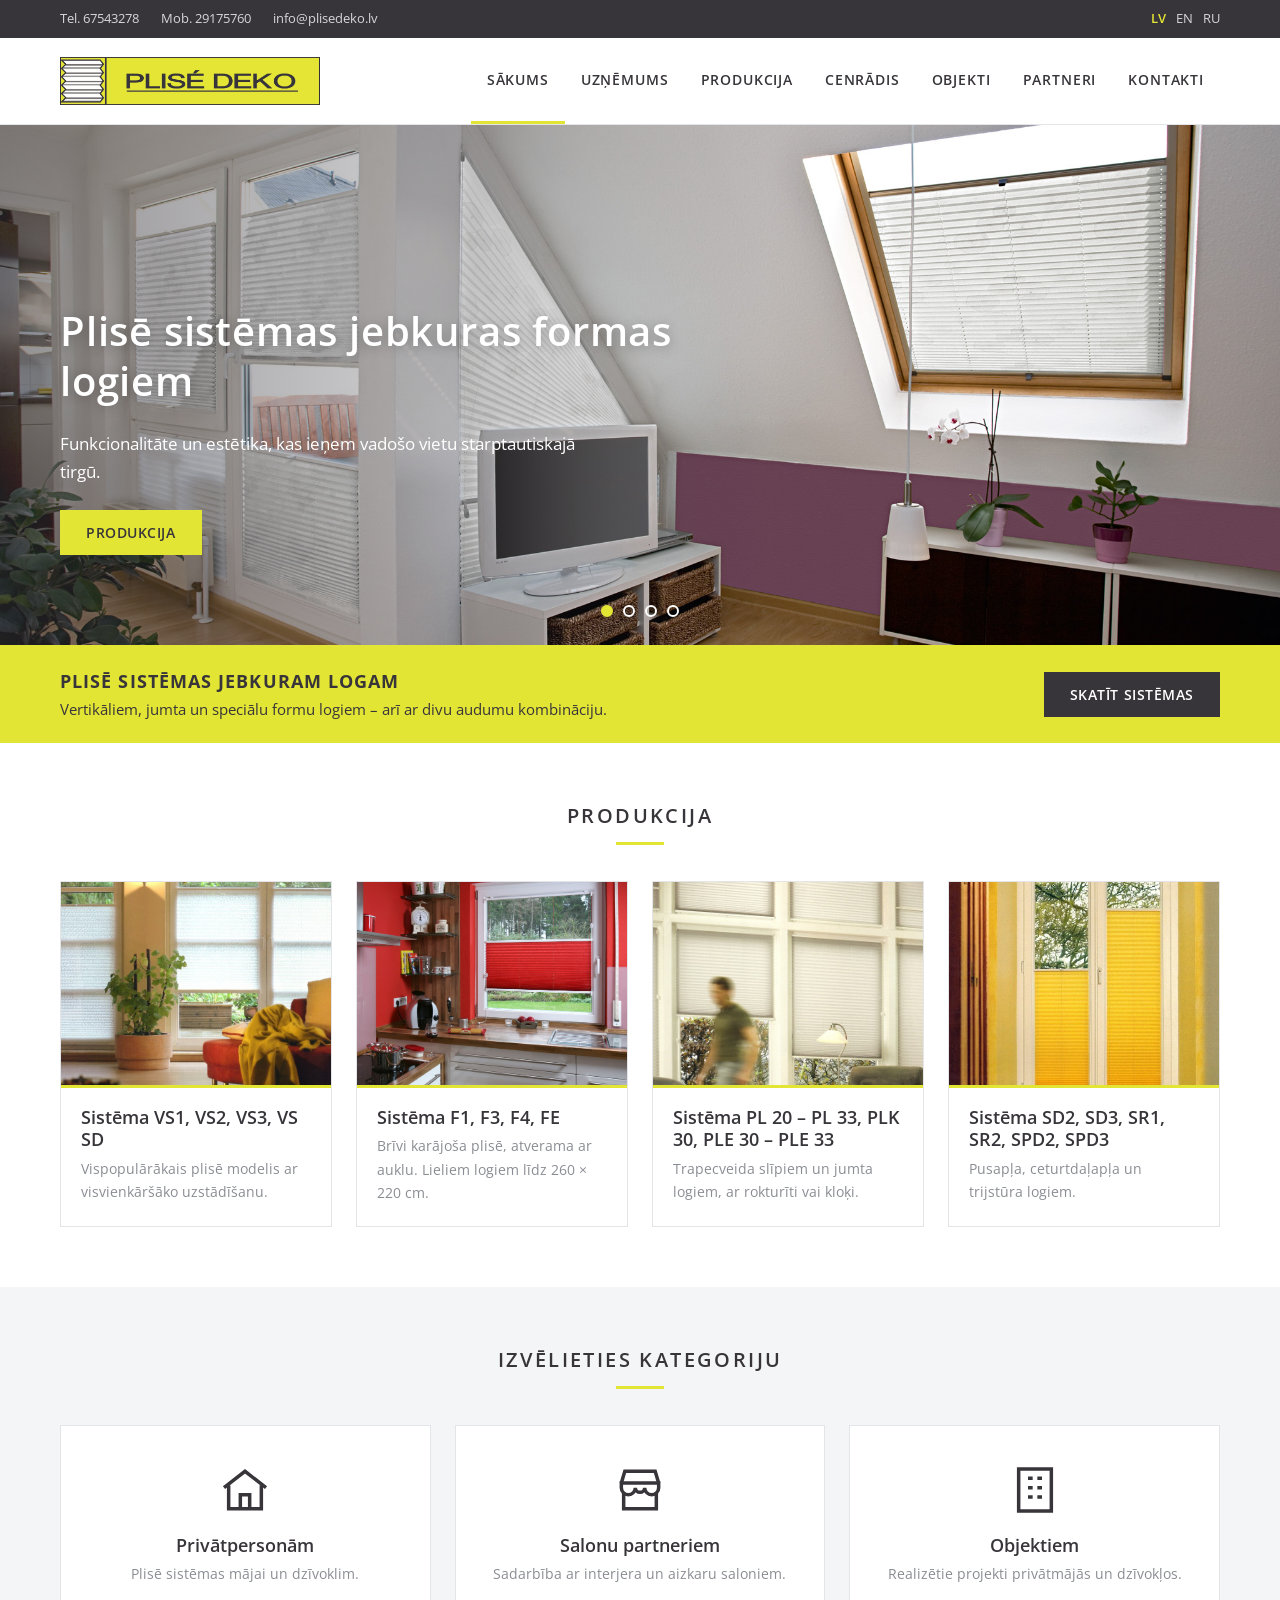
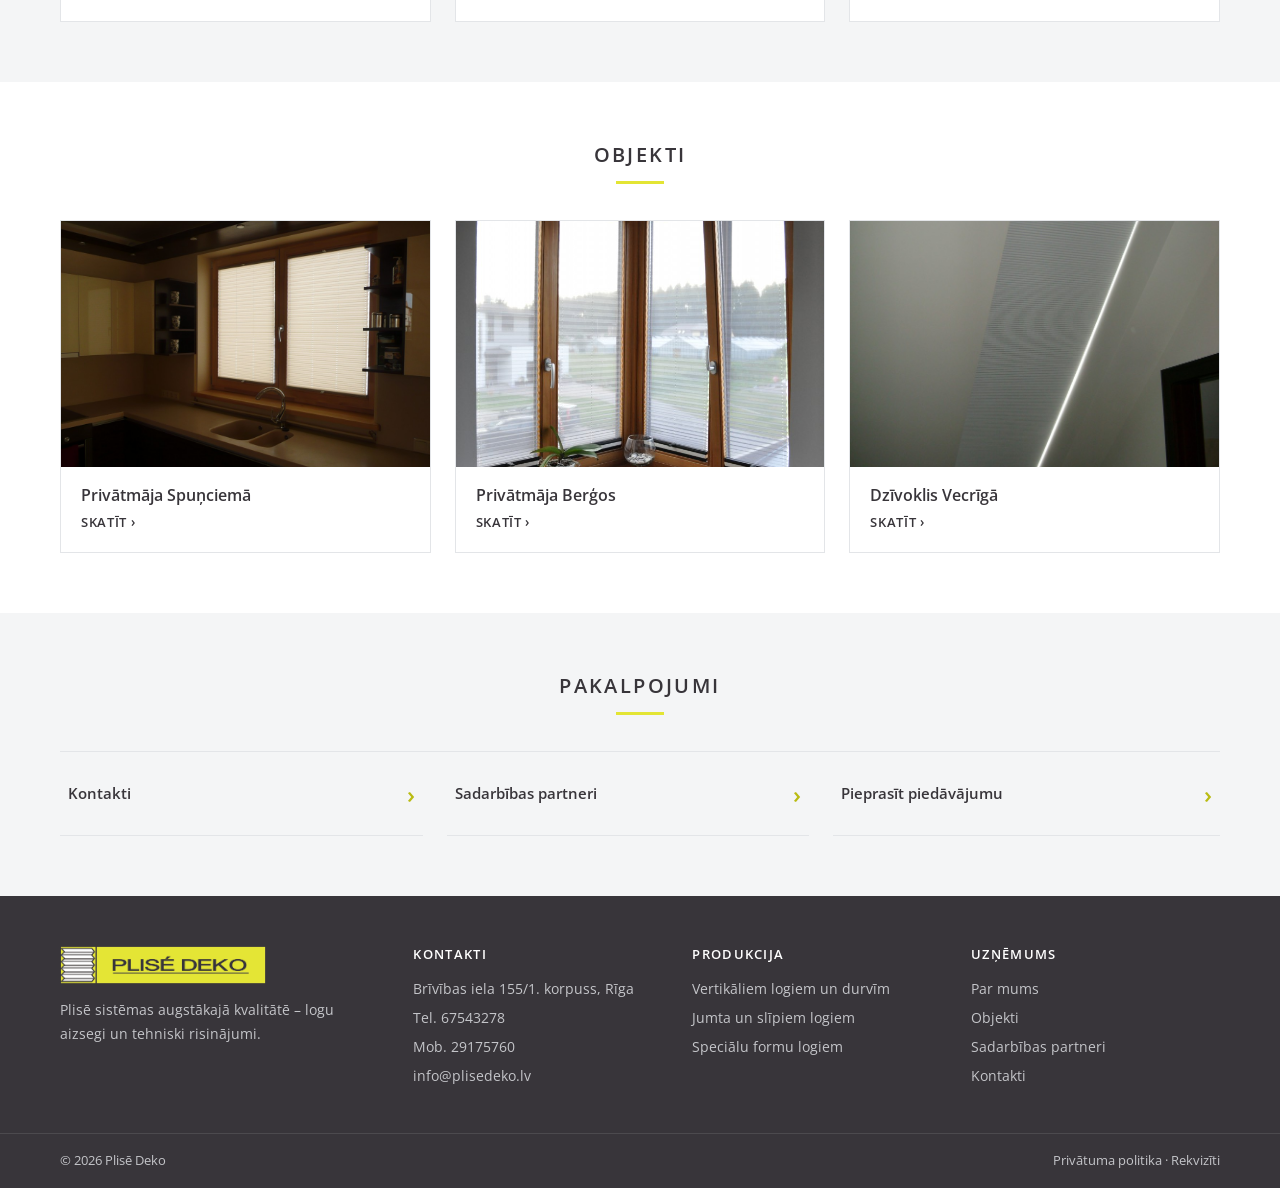
==== index.html @ ac2ddd09 "Add Plisē Deko website skeleton Static site with product, price list calculator, partners, objects a" ====
<!doctype html>
<html lang="lv">
<head>
<meta charset="utf-8">
<meta name="viewport" content="width=device-width, initial-scale=1">
<title>Plisē sistēmas | Plisē Deko</title>
<link rel="preconnect" href="https://fonts.googleapis.com">
<link href="https://fonts.googleapis.com/css2?family=Open+Sans:wght@400;600;700&display=swap" rel="stylesheet">
<link rel="stylesheet" href="assets/css/style.css">
</head>
<body>
<div class="topbar">
  <div class="container">
    <div class="topbar__contact">
      <a href="tel:+37167543278">Tel. 67543278</a>
      <a href="tel:+37129175760">Mob. 29175760</a>
      <a href="mailto:info@plisedeko.lv">info@plisedeko.lv</a>
    </div>
    <div class="lang"><a href="index.html" class="is-active">LV</a><a href="#">EN</a><a href="#">RU</a></div>
  </div>
</div>
<header class="header">
  <div class="container">
    <a class="header__logo" href="index.html"><img src="assets/img/logo.webp" alt="Plisē Deko"></a>
    <button class="nav-toggle" aria-label="Izvēlne">☰</button>
    <nav class="nav">
      <ul>
        <li class="is-active"><a href="index.html">Sākums</a></li>
        <li><a href="par-mums.html">Uzņēmums</a>
          <ul class="sub">
            <li><a href="par-mums.html">Par mums</a></li>
            <li><a href="objekti.html">Objekti</a></li>
            <li><a href="sadarbibas-partneri.html">Sadarbības partneri</a></li>
          </ul>
        </li>
        <li><a href="produkcija.html">Produkcija</a>
          <ul class="sub"><li class="sub-label">Vertikāliem logiem un durvīm</li><li><a href="sistema-vs1-vs3.html">Sistēma VS1, VS2, VS3, VS SD</a></li><li><a href="sistema-vs4-vs10.html">Sistēma VS4 – VS10</a></li><li><a href="sistema-f1-fe.html">Sistēma F1, F3, F4, FE</a></li><li><a href="sistema-f-slope.html">Sistēma F Slope 1, F Slope 2, FD Slope 3</a></li><li><a href="sistema-df.html">Sistēma DF Comfort 10, DF 10, DF 20, DF 30</a></li><li class="sub-label">Jumta un slīpiem logiem</li><li><a href="sistema-pl20-pl33.html">Sistēma PL 20 – PL 33, PLK 30, PLE 30 – PLE 33</a></li><li><a href="sistema-pl11.html">Sistēma PL 11, PLK 13, PLE 12</a></li><li class="sub-label">Speciālu formu logiem</li><li><a href="sistema-sd-sr-spd.html">Sistēma SD2, SD3, SR1, SR2, SPD2, SPD3</a></li></ul>
        </li>
        <li><a href="cenradis.html">Cenrādis</a></li>
        <li><a href="objekti.html">Objekti</a></li>
        <li><a href="sadarbibas-partneri.html">Partneri</a></li>
        <li><a href="kontakti.html">Kontakti</a></li>
      </ul>
    </nav>
  </div>
</header>
<section class="hero">
  <div class="hero__slide is-active" style="background-image:url('assets/img/hero/Plissee_Design_1.jpg')">
    <div class="hero__caption"><div class="container">
      <h1 class="hero__title">Plisē sistēmas jebkuras formas logiem</h1>
      <p>Funkcionalitāte un estētika, kas ieņem vadošo vietu starptautiskajā tirgū.</p>
      <a class="btn" href="produkcija.html">Produkcija</a>
    </div></div>
  </div><div class="hero__slide" style="background-image:url('assets/img/hero/duette-farbig.jpg')">
    <div class="hero__caption"><div class="container">
      <h2 class="hero__title">Divu audumu kombinācijas</h2>
      <p>Gaisma, privātums un aptumšojums vienā sistēmā.</p>
      <a class="btn" href="produkcija.html">Produkcija</a>
    </div></div>
  </div><div class="hero__slide" style="background-image:url('assets/img/hero/Plissee_Uni_2.jpg')">
    <div class="hero__caption"><div class="container">
      <h2 class="hero__title">Jumta un slīpie logi</h2>
      <p>Risinājumi ar rokturīti vai grozāmo kloķi līdz 400 cm augstumam.</p>
      <a class="btn" href="produkcija.html">Produkcija</a>
    </div></div>
  </div><div class="hero__slide" style="background-image:url('assets/img/hero/Plissee_Abdunklung_Wabe11.jpg')">
    <div class="hero__caption"><div class="container">
      <h2 class="hero__title">Speciālas formas</h2>
      <p>Pusapļa, ceturtdaļapļa un trijstūra logi.</p>
      <a class="btn" href="produkcija.html">Produkcija</a>
    </div></div>
  </div>
  <div class="hero__dots"></div>
</section>

<div class="promo"><div class="container">
  <div><strong>Plisē sistēmas jebkuram logam</strong><br><span>Vertikāliem, jumta un speciālu formu logiem – arī ar divu audumu kombināciju.</span></div>
  <a class="btn" href="produkcija.html">Skatīt sistēmas</a>
</div></div>

<section class="section">
  <div class="container">
    <h2 class="section-title">Produkcija</h2>
    <div class="teasers">
      <a class="teaser" href="sistema-vs1-vs3.html">
        <div class="teaser__img"><img src="assets/img/products/121-721x1024.jpg" alt="Sistēma VS1, VS2, VS3, VS SD" loading="lazy"></div>
        <div class="teaser__body"><h3>Sistēma VS1, VS2, VS3, VS SD</h3><p>Vispopulārākais plisē modelis ar visvienkāršāko uzstādīšanu.</p></div>
      </a><a class="teaser" href="sistema-f1-fe.html">
        <div class="teaser__img"><img src="assets/img/products/cosiflor_plissee_1rund2.jpg" alt="Sistēma F1, F3, F4, FE" loading="lazy"></div>
        <div class="teaser__body"><h3>Sistēma F1, F3, F4, FE</h3><p>Brīvi karājoša plisē, atverama ar auklu. Lieliem logiem līdz 260 × 220 cm.</p></div>
      </a><a class="teaser" href="sistema-pl20-pl33.html">
        <div class="teaser__img"><img src="assets/img/products/131-645x1024.jpg" alt="Sistēma PL 20 – PL 33, PLK 30, PLE 30 – PLE 33" loading="lazy"></div>
        <div class="teaser__body"><h3>Sistēma PL 20 – PL 33, PLK 30, PLE 30 – PLE 33</h3><p>Trapecveida slīpiem un jumta logiem, ar rokturīti vai kloķi.</p></div>
      </a><a class="teaser" href="sistema-sd-sr-spd.html">
        <div class="teaser__img"><img src="assets/img/products/91-438x1024.jpg" alt="Sistēma SD2, SD3, SR1, SR2, SPD2, SPD3" loading="lazy"></div>
        <div class="teaser__body"><h3>Sistēma SD2, SD3, SR1, SR2, SPD2, SPD3</h3><p>Pusapļa, ceturtdaļapļa un trijstūra logiem.</p></div>
      </a>
    </div>
  </div>
</section>

<section class="section section--soft">
  <div class="container">
    <h2 class="section-title">Izvēlieties kategoriju</h2>
    <div class="audience">
      <a href="produkcija.html"><svg viewBox="0 0 24 24" fill="none" stroke-width="1.5"><path d="M3 11l9-7 9 7"/><path d="M5 10v10h14V10"/><path d="M10 20v-6h4v6"/></svg><h3>Privātpersonām</h3><p>Plisē sistēmas mājai un dzīvoklim.</p></a>
      <a href="sadarbibas-partneri.html"><svg viewBox="0 0 24 24" fill="none" stroke-width="1.5"><path d="M4 9l1.5-5h13L20 9"/><path d="M4 9h16v2a3 3 0 01-6 0 2 2 0 01-4 0 3 3 0 01-6 0z"/><path d="M5 13v7h14v-7"/></svg><h3>Salonu partneriem</h3><p>Sadarbība ar interjera un aizkaru saloniem.</p></a>
      <a href="objekti.html"><svg viewBox="0 0 24 24" fill="none" stroke-width="1.5"><rect x="5" y="3" width="14" height="18"/><path d="M9 7h2M13 7h2M9 11h2M13 11h2M9 15h2M13 15h2"/></svg><h3>Objektiem</h3><p>Realizētie projekti privātmājās un dzīvokļos.</p></a>
    </div>
  </div>
</section>

<section class="section">
  <div class="container">
    <h2 class="section-title">Objekti</h2>
    <div class="cards">
      <div class="card"><img src="assets/img/objects/P1070765-1024x768.jpg" alt="Privātmāja Spuņciemā" loading="lazy"><div class="card__body"><h3>Privātmāja Spuņciemā</h3><a class="more" href="objekti.html">Skatīt ›</a></div></div><div class="card"><img src="assets/img/objects/DSC_0080-680x1024.jpg" alt="Privātmāja Berģos" loading="lazy"><div class="card__body"><h3>Privātmāja Berģos</h3><a class="more" href="objekti.html">Skatīt ›</a></div></div><div class="card"><img src="assets/img/objects/DSC02834-768x1024.jpg" alt="Dzīvoklis Vecrīgā" loading="lazy"><div class="card__body"><h3>Dzīvoklis Vecrīgā</h3><a class="more" href="objekti.html">Skatīt ›</a></div></div>
    </div>
  </div>
</section>

<section class="section section--soft">
  <div class="container">
    <h2 class="section-title">Pakalpojumi</h2>
    <div class="services">
      <a href="kontakti.html">Kontakti</a>
      <a href="sadarbibas-partneri.html">Sadarbības partneri</a>
      <a href="kontakti.html#forma">Pieprasīt piedāvājumu</a>
    </div>
  </div>
</section>

<footer class="footer">
  <div class="container">
    <div>
      <img class="footer__logo" src="assets/img/logo.webp" alt="Plisē Deko">
      <p>Plisē sistēmas augstākajā kvalitātē – logu aizsegi un tehniski risinājumi.</p>
    </div>
    <div>
      <h4>Kontakti</h4>
      <ul>
        <li>Brīvības iela 155/1. korpuss, Rīga</li>
        <li><a href="tel:+37167543278">Tel. 67543278</a></li>
        <li><a href="tel:+37129175760">Mob. 29175760</a></li>
        <li><a href="mailto:info@plisedeko.lv">info@plisedeko.lv</a></li>
      </ul>
    </div>
    <div>
      <h4>Produkcija</h4>
      <ul><li><a href="produkcija.html#vertikali">Vertikāliem logiem un durvīm</a></li><li><a href="produkcija.html#jumta">Jumta un slīpiem logiem</a></li><li><a href="produkcija.html#formas">Speciālu formu logiem</a></li></ul>
    </div>
    <div>
      <h4>Uzņēmums</h4>
      <ul>
        <li><a href="par-mums.html">Par mums</a></li>
        <li><a href="objekti.html">Objekti</a></li>
        <li><a href="sadarbibas-partneri.html">Sadarbības partneri</a></li>
        <li><a href="kontakti.html">Kontakti</a></li>
      </ul>
    </div>
  </div>
  <div class="footer__bottom">
    <div class="container">
      <span>© 2026 Plisē Deko</span>
      <span><a href="#">Privātuma politika</a> · <a href="#">Rekvizīti</a></span>
    </div>
  </div>
</footer>
<a href="#" class="to-top" aria-label="Uz augšu">↑</a>
<script src="assets/js/main.js"></script>
</body>
</html>
---- assets/css/style.css ----
/* Plisē Deko – base styles. Palette from logo: white, silver/gray, dark graphite, yellow-green accent. */
:root {
  --accent: #e3e534;
  --accent-dark: #b9bb12;
  --ink: #38353a;
  --ink-soft: #5d5a60;
  --muted: #8a8d93;
  --silver: #c9ccd1;
  --line: #e3e5e8;
  --bg: #ffffff;
  --bg-soft: #f4f5f6;
  --bg-gray: #ebedef;
  --maxw: 1200px;
  --font: "Open Sans", Arial, sans-serif;
}

*, *::before, *::after { box-sizing: border-box; }
html { scroll-behavior: smooth; }
body {
  margin: 0;
  font-family: var(--font);
  font-size: 15px;
  line-height: 1.65;
  color: var(--ink-soft);
  background: var(--bg);
}
img { max-width: 100%; display: block; }
a { color: var(--ink); text-decoration: none; transition: color .2s; }
a:hover { color: var(--accent-dark); }
h1, h2, h3, h4 { color: var(--ink); font-weight: 600; line-height: 1.25; margin: 0 0 .6em; }
h1 { font-size: 30px; letter-spacing: .02em; }
h2 { font-size: 24px; }
h3 { font-size: 18px; }
.container { max-width: var(--maxw); margin: 0 auto; padding: 0 20px; }
.section { padding: 60px 0; }
.section--soft { background: var(--bg-soft); }
.section-title {
  text-transform: uppercase;
  letter-spacing: .12em;
  font-size: 20px;
  text-align: center;
  margin-bottom: 36px;
}
.section-title::after {
  content: ""; display: block; width: 48px; height: 3px;
  background: var(--accent); margin: 14px auto 0;
}
.btn {
  display: inline-block; padding: 11px 26px;
  background: var(--accent); color: var(--ink);
  font-weight: 600; font-size: 14px; letter-spacing: .04em;
  text-transform: uppercase; border: 0; cursor: pointer;
  transition: background .2s;
}
.btn:hover { background: var(--ink); color: #fff; }
.btn--ghost { background: transparent; border: 2px solid var(--ink); }

/* ---------- Top bar ---------- */
.topbar { background: var(--ink); color: #d6d7da; font-size: 13px; }
.topbar .container { display: flex; justify-content: space-between; align-items: center; height: 38px; gap: 16px; }
.topbar a { color: #d6d7da; }
.topbar a:hover { color: var(--accent); }
.topbar__contact { display: flex; gap: 22px; }
.lang { display: flex; gap: 10px; }
.lang a.is-active { color: var(--accent); font-weight: 600; }

/* ---------- Header ---------- */
.header { background: #fff; border-bottom: 1px solid var(--line); position: sticky; top: 0; z-index: 50; }
.header .container { display: flex; align-items: center; justify-content: space-between; height: 86px; }
.header__logo img { height: 48px; width: auto; }
.nav { display: flex; align-items: center; }
.nav > ul { list-style: none; margin: 0; padding: 0; display: flex; }
.nav > ul > li { position: relative; }
.nav > ul > li > a {
  display: block; padding: 30px 16px; font-size: 14px; font-weight: 600;
  text-transform: uppercase; letter-spacing: .06em; color: var(--ink);
  border-bottom: 3px solid transparent;
}
.nav > ul > li > a:hover, .nav > ul > li.is-active > a { border-bottom-color: var(--accent); color: var(--ink); }
.nav .sub {
  position: absolute; top: 100%; left: 0; min-width: 300px;
  background: #fff; border-top: 3px solid var(--accent);
  box-shadow: 0 10px 30px rgba(0,0,0,.08);
  list-style: none; margin: 0; padding: 12px 0;
  opacity: 0; visibility: hidden; transform: translateY(8px); transition: .2s;
}
.nav li:hover > .sub, .nav li:focus-within > .sub { opacity: 1; visibility: visible; transform: none; }
.nav .sub a { display: block; padding: 7px 22px; font-size: 14px; color: var(--ink-soft); }
.nav .sub a:hover { color: var(--ink); background: var(--bg-soft); }
.nav .sub .sub-label { padding: 10px 22px 4px; font-size: 12px; text-transform: uppercase; letter-spacing: .08em; color: var(--muted); }
.nav-toggle { display: none; background: none; border: 0; font-size: 26px; color: var(--ink); cursor: pointer; }

/* ---------- Hero slider ---------- */
.hero { position: relative; height: 520px; overflow: hidden; background: var(--bg-gray); }
.hero__slide {
  position: absolute; inset: 0; background-size: cover; background-position: center;
  opacity: 0; transition: opacity 1s ease;
}
.hero__slide.is-active { opacity: 1; z-index: 1; }
.hero__slide::after { content: ""; position: absolute; inset: 0; background: linear-gradient(90deg, rgba(56,53,58,.55), rgba(56,53,58,0) 60%); }
.hero__caption {
  position: absolute; z-index: 2; left: 0; right: 0; bottom: 90px;
}
.hero__title { color: #fff; font-size: 40px; max-width: 620px; text-shadow: 0 2px 12px rgba(0,0,0,.25); }
.hero__caption p { color: #fff; font-size: 17px; max-width: 520px; margin: 0 0 24px; }
.hero__dots { position: absolute; z-index: 3; bottom: 28px; left: 50%; transform: translateX(-50%); display: flex; gap: 10px; }
.hero__dots button { width: 12px; height: 12px; border-radius: 50%; border: 2px solid #fff; background: transparent; cursor: pointer; padding: 0; }
.hero__dots button.is-active { background: var(--accent); border-color: var(--accent); }

/* ---------- Promo banner ---------- */
.promo { background: var(--accent); }
.promo .container { display: flex; align-items: center; justify-content: space-between; gap: 20px; padding-top: 22px; padding-bottom: 22px; }
.promo strong { color: var(--ink); font-size: 18px; text-transform: uppercase; letter-spacing: .06em; }
.promo span { color: var(--ink); }
.promo .btn { background: var(--ink); color: #fff; }
.promo .btn:hover { background: #fff; color: var(--ink); }

/* ---------- Product teasers ---------- */
.teasers { display: grid; grid-template-columns: repeat(4, 1fr); gap: 24px; }
.teaser { position: relative; display: block; overflow: hidden; background: #fff; border: 1px solid var(--line); }
.teaser__img { aspect-ratio: 4 / 3; overflow: hidden; }
.teaser__img img { width: 100%; height: 100%; object-fit: cover; transition: transform .5s; }
.teaser:hover .teaser__img img { transform: scale(1.06); }
.teaser__body { padding: 18px 20px 22px; border-top: 3px solid var(--accent); }
.teaser__body h3 { margin-bottom: 6px; }
.teaser__body p { margin: 0; font-size: 14px; color: var(--muted); }

/* ---------- Audience selector ---------- */
.audience { display: grid; grid-template-columns: repeat(3, 1fr); gap: 24px; }
.audience a {
  display: flex; flex-direction: column; align-items: center; text-align: center;
  padding: 36px 24px; background: #fff; border: 1px solid var(--line); transition: .2s;
}
.audience a:hover { border-color: var(--accent); box-shadow: 0 8px 24px rgba(0,0,0,.06); color: var(--ink); }
.audience svg { width: 56px; height: 56px; margin-bottom: 16px; stroke: var(--ink); }
.audience a:hover svg { stroke: var(--accent-dark); }
.audience h3 { margin-bottom: 6px; }
.audience p { margin: 0; font-size: 14px; color: var(--muted); }

/* ---------- Cards (objects teaser) ---------- */
.cards { display: grid; grid-template-columns: repeat(3, 1fr); gap: 24px; }
.card { background: #fff; border: 1px solid var(--line); }
.card img { aspect-ratio: 3 / 2; object-fit: cover; width: 100%; }
.card__body { padding: 18px 20px; }
.card__body h3 { font-size: 16px; margin-bottom: 4px; }
.card__body a.more { font-size: 13px; font-weight: 600; text-transform: uppercase; letter-spacing: .05em; }

/* ---------- Services list ---------- */
.services { display: grid; grid-template-columns: repeat(3, 1fr); gap: 0; border-top: 1px solid var(--line); }
.services a { display: flex; justify-content: space-between; align-items: center; padding: 22px 8px; border-bottom: 1px solid var(--line); font-weight: 600; color: var(--ink); }
.services a:not(:nth-child(3n)) { margin-right: 24px; }
.services a::after { content: "›"; font-size: 24px; color: var(--accent-dark); }

/* ---------- Page head + breadcrumb ---------- */
.page-banner { height: 220px; background-size: cover; background-position: center; position: relative; }
.page-banner::after { content: ""; position: absolute; inset: 0; background: rgba(56,53,58,.25); }
.breadcrumb { background: var(--bg-soft); font-size: 13px; color: var(--muted); }
.breadcrumb .container { padding-top: 12px; padding-bottom: 12px; }
.breadcrumb a { color: var(--muted); }
.breadcrumb a:hover { color: var(--ink); }
.breadcrumb span.sep { margin: 0 6px; }

/* ---------- Content + right sidebar (Blöcker-style subnav) ---------- */
.layout { display: grid; grid-template-columns: 1fr 300px; gap: 50px; padding: 50px 0 70px; }
.layout--full { grid-template-columns: 1fr; }
.content h1 { text-transform: uppercase; letter-spacing: .08em; font-size: 26px; }
.content .lead { font-size: 17px; color: var(--ink-soft); margin-bottom: 28px; }
.sidebar { border-left: 1px solid var(--line); padding-left: 32px; align-self: start; position: sticky; top: 110px; }
.sidebar h4 { text-transform: uppercase; letter-spacing: .1em; font-size: 15px; margin-bottom: 16px; }
.sidebar ul { list-style: none; margin: 0; padding: 0; }
.sidebar > ul > li { margin-bottom: 12px; }
.sidebar a { color: var(--ink-soft); font-size: 14px; }
.sidebar a:hover { color: var(--ink); }
.sidebar ul ul { margin: 10px 0 4px 18px; }
.sidebar ul ul li { margin-bottom: 9px; position: relative; padding-left: 14px; }
.sidebar ul ul li::before { content: "·"; position: absolute; left: 0; color: var(--muted); }
.sidebar li.is-active > a { color: var(--ink); font-weight: 600; box-shadow: inset 0 -3px 0 var(--accent); }
.sidebar ul ul li.is-active::before { content: ""; top: 8px; width: 7px; height: 7px; background: var(--accent-dark); }
.sidebar .side-cta { margin-top: 28px; padding: 20px; background: var(--bg-soft); border-top: 3px solid var(--accent); }
.sidebar .side-cta p { margin: 0 0 12px; font-size: 14px; }

/* ---------- Product page ---------- */
.specs { width: 100%; border-collapse: collapse; margin: 10px 0 34px; font-size: 14px; }
.specs th, .specs td { text-align: left; padding: 11px 14px; border-bottom: 1px solid var(--line); vertical-align: top; }
.specs th { width: 34%; color: var(--ink); font-weight: 600; background: var(--bg-soft); }
.features { list-style: none; padding: 0; margin: 0 0 30px; }
.features li { padding-left: 26px; position: relative; margin-bottom: 8px; }
.features li::before { content: ""; position: absolute; left: 0; top: 8px; width: 12px; height: 12px; background: var(--accent); }
.gallery { display: grid; grid-template-columns: repeat(4, 1fr); gap: 12px; margin-bottom: 36px; }
.gallery a { display: block; aspect-ratio: 1; overflow: hidden; background: var(--bg-gray); }
.gallery img { width: 100%; height: 100%; object-fit: cover; transition: transform .4s; }
.gallery a:hover img { transform: scale(1.06); }
.product-list { display: grid; gap: 28px; }
.product-row { display: grid; grid-template-columns: 220px 1fr; gap: 24px; padding-bottom: 28px; border-bottom: 1px solid var(--line); }
.product-row img { aspect-ratio: 1; object-fit: cover; width: 100%; background: var(--bg-gray); }
.product-row h3 { margin-bottom: 6px; }
.product-row .meta { font-size: 13px; color: var(--muted); margin-bottom: 10px; }
.group-title { text-transform: uppercase; letter-spacing: .08em; font-size: 16px; padding-bottom: 10px; border-bottom: 2px solid var(--accent); margin: 30px 0 22px; }
.cta-box { display: flex; justify-content: space-between; align-items: center; gap: 20px; padding: 26px 28px; background: var(--bg-soft); border-left: 4px solid var(--accent); }
.cta-box p { margin: 0; color: var(--ink); font-weight: 600; }

/* ---------- Partners / contacts ---------- */
.partners { display: grid; grid-template-columns: repeat(2, 1fr); gap: 20px; }
.partner { padding: 20px 22px; border: 1px solid var(--line); border-top: 3px solid var(--silver); }
.partner h3 { font-size: 16px; margin-bottom: 4px; }
.partner .type { font-size: 12px; text-transform: uppercase; letter-spacing: .08em; color: var(--muted); }
.partner ul { margin: 8px 0 0; padding-left: 18px; font-size: 14px; }
.partner__logo { height: 56px; display: flex; align-items: center; margin-bottom: 12px; }
.partner__logo img { max-height: 50px; max-width: 150px; width: auto; object-fit: contain; }
.partner__logo span { font-weight: 700; color: var(--silver); font-size: 20px; letter-spacing: .05em; }

/* ---------- Price list / calculator ---------- */
.calc { display: grid; grid-template-columns: 1.2fr 1fr; gap: 30px; margin-bottom: 20px; }
.calc__form select { width: 100%; padding: 10px 12px; border: 1px solid var(--silver); font: inherit; background: #fff; }
.calc__row { display: grid; grid-template-columns: 1fr 1fr 90px; gap: 14px; }
.calc__check { display: flex !important; align-items: center; gap: 8px; margin-top: 16px !important; cursor: pointer; }
.form .calc__check input { width: auto; margin: 0; }
.calc__result { background: var(--bg-soft); border-top: 3px solid var(--accent); padding: 22px 24px; }
.calc__result dl { margin: 0 0 14px; display: grid; grid-template-columns: auto 1fr; gap: 6px 14px; font-size: 14px; }
.calc__result dt { color: var(--muted); }
.calc__result dd { margin: 0; color: var(--ink); }
.calc__msg { color: #a33; font-size: 14px; margin: 0 0 12px; }
.calc__price { display: flex; justify-content: space-between; align-items: baseline; padding: 14px 0; border-top: 1px solid var(--line); margin-bottom: 14px; }
.calc__price span { text-transform: uppercase; letter-spacing: .08em; font-size: 12px; color: var(--muted); }
.calc__price strong { color: var(--ink); font-size: 18px; }
.price-table thead th { background: var(--ink); color: #fff; width: auto; }
.price-table__group td { background: var(--bg-gray); font-weight: 600; color: var(--ink); text-transform: uppercase; letter-spacing: .06em; font-size: 12px; }
.price-table td.muted { color: var(--muted); font-style: italic; }
.note { font-size: 13px; color: var(--muted); }

.contact-grid { display: grid; grid-template-columns: 1fr 1fr; gap: 30px; }
.contact-grid dl { margin: 0; }
.contact-grid dt { font-size: 12px; text-transform: uppercase; letter-spacing: .08em; color: var(--muted); margin-top: 14px; }
.contact-grid dd { margin: 2px 0 0; color: var(--ink); font-size: 16px; }
.map { width: 100%; height: 340px; border: 0; margin-top: 30px; filter: grayscale(.6); }
.form label { display: block; font-size: 13px; color: var(--ink); margin: 12px 0 4px; }
.form input, .form textarea { width: 100%; padding: 10px 12px; border: 1px solid var(--silver); font: inherit; }
.form input:focus, .form textarea:focus { outline: 2px solid var(--accent); border-color: var(--accent); }
.form .btn { margin-top: 16px; }
.values { display: grid; grid-template-columns: repeat(3, 1fr); gap: 24px; margin-top: 30px; }
.values div { padding: 24px; background: var(--bg-soft); border-top: 3px solid var(--accent); }

/* ---------- Footer ---------- */
.footer { background: var(--ink); color: #c4c5c9; font-size: 14px; }
.footer .container { display: grid; grid-template-columns: 1.3fr 1fr 1fr 1fr; gap: 30px; padding-top: 50px; padding-bottom: 40px; }
.footer h4 { color: #fff; text-transform: uppercase; letter-spacing: .1em; font-size: 13px; margin-bottom: 14px; }
.footer a { color: #c4c5c9; }
.footer a:hover { color: var(--accent); }
.footer ul { list-style: none; margin: 0; padding: 0; }
.footer li { margin-bottom: 6px; }
.footer__logo { height: 38px; width: auto; margin-bottom: 14px; }
.footer__bottom { border-top: 1px solid rgba(255,255,255,.1); }
.footer__bottom .container { display: flex; justify-content: space-between; padding-top: 16px; padding-bottom: 16px; grid-template-columns: none; font-size: 13px; }
.to-top { position: fixed; right: 20px; bottom: 20px; width: 44px; height: 44px; background: var(--accent); color: var(--ink); display: grid; place-items: center; font-size: 20px; opacity: 0; visibility: hidden; transition: .2s; z-index: 40; }
.to-top.is-visible { opacity: 1; visibility: visible; }

/* ---------- Lightbox ---------- */
.lightbox { position: fixed; inset: 0; background: rgba(30,28,32,.92); display: none; align-items: center; justify-content: center; z-index: 100; }
.lightbox.is-open { display: flex; }
.lightbox img { max-width: 90vw; max-height: 86vh; }
.lightbox button { position: absolute; background: none; border: 0; color: #fff; font-size: 40px; cursor: pointer; padding: 10px 18px; }
.lightbox .lb-close { top: 10px; right: 10px; }
.lightbox .lb-prev { left: 10px; top: 50%; transform: translateY(-50%); }
.lightbox .lb-next { right: 10px; top: 50%; transform: translateY(-50%); }

/* ---------- Responsive ---------- */
@media (max-width: 1000px) {
  .teasers { grid-template-columns: repeat(2, 1fr); }
  .layout { grid-template-columns: 1fr; }
  .sidebar { position: static; border-left: 0; padding-left: 0; border-top: 1px solid var(--line); padding-top: 30px; }
  .footer .container { grid-template-columns: 1fr 1fr; }
}
@media (max-width: 860px) {
  .nav-toggle { display: block; }
  .nav { position: absolute; top: 100%; left: 0; right: 0; background: #fff; border-bottom: 1px solid var(--line); display: none; }
  .nav.is-open { display: block; }
  .nav > ul { flex-direction: column; }
  .nav > ul > li > a { padding: 14px 20px; border-bottom: 1px solid var(--line); }
  .nav .sub { position: static; opacity: 1; visibility: visible; transform: none; box-shadow: none; border-top: 0; padding: 0 0 8px 12px; min-width: 0; }
  .hero { height: 400px; }
  .hero__title { font-size: 28px; }
  .audience, .cards, .services, .values, .partners, .contact-grid, .calc { grid-template-columns: 1fr; }
  .calc__row { grid-template-columns: 1fr 1fr; }
  .price-table { display: block; overflow-x: auto; }
  .services a:not(:nth-child(3n)) { margin-right: 0; }
  .promo .container, .cta-box { flex-direction: column; align-items: flex-start; }
  .gallery { grid-template-columns: repeat(2, 1fr); }
  .product-row { grid-template-columns: 1fr; }
  .topbar__contact a:last-child { display: none; }
}
@media (max-width: 520px) {
  .teasers { grid-template-columns: 1fr; }
  .footer .container { grid-template-columns: 1fr; }
}
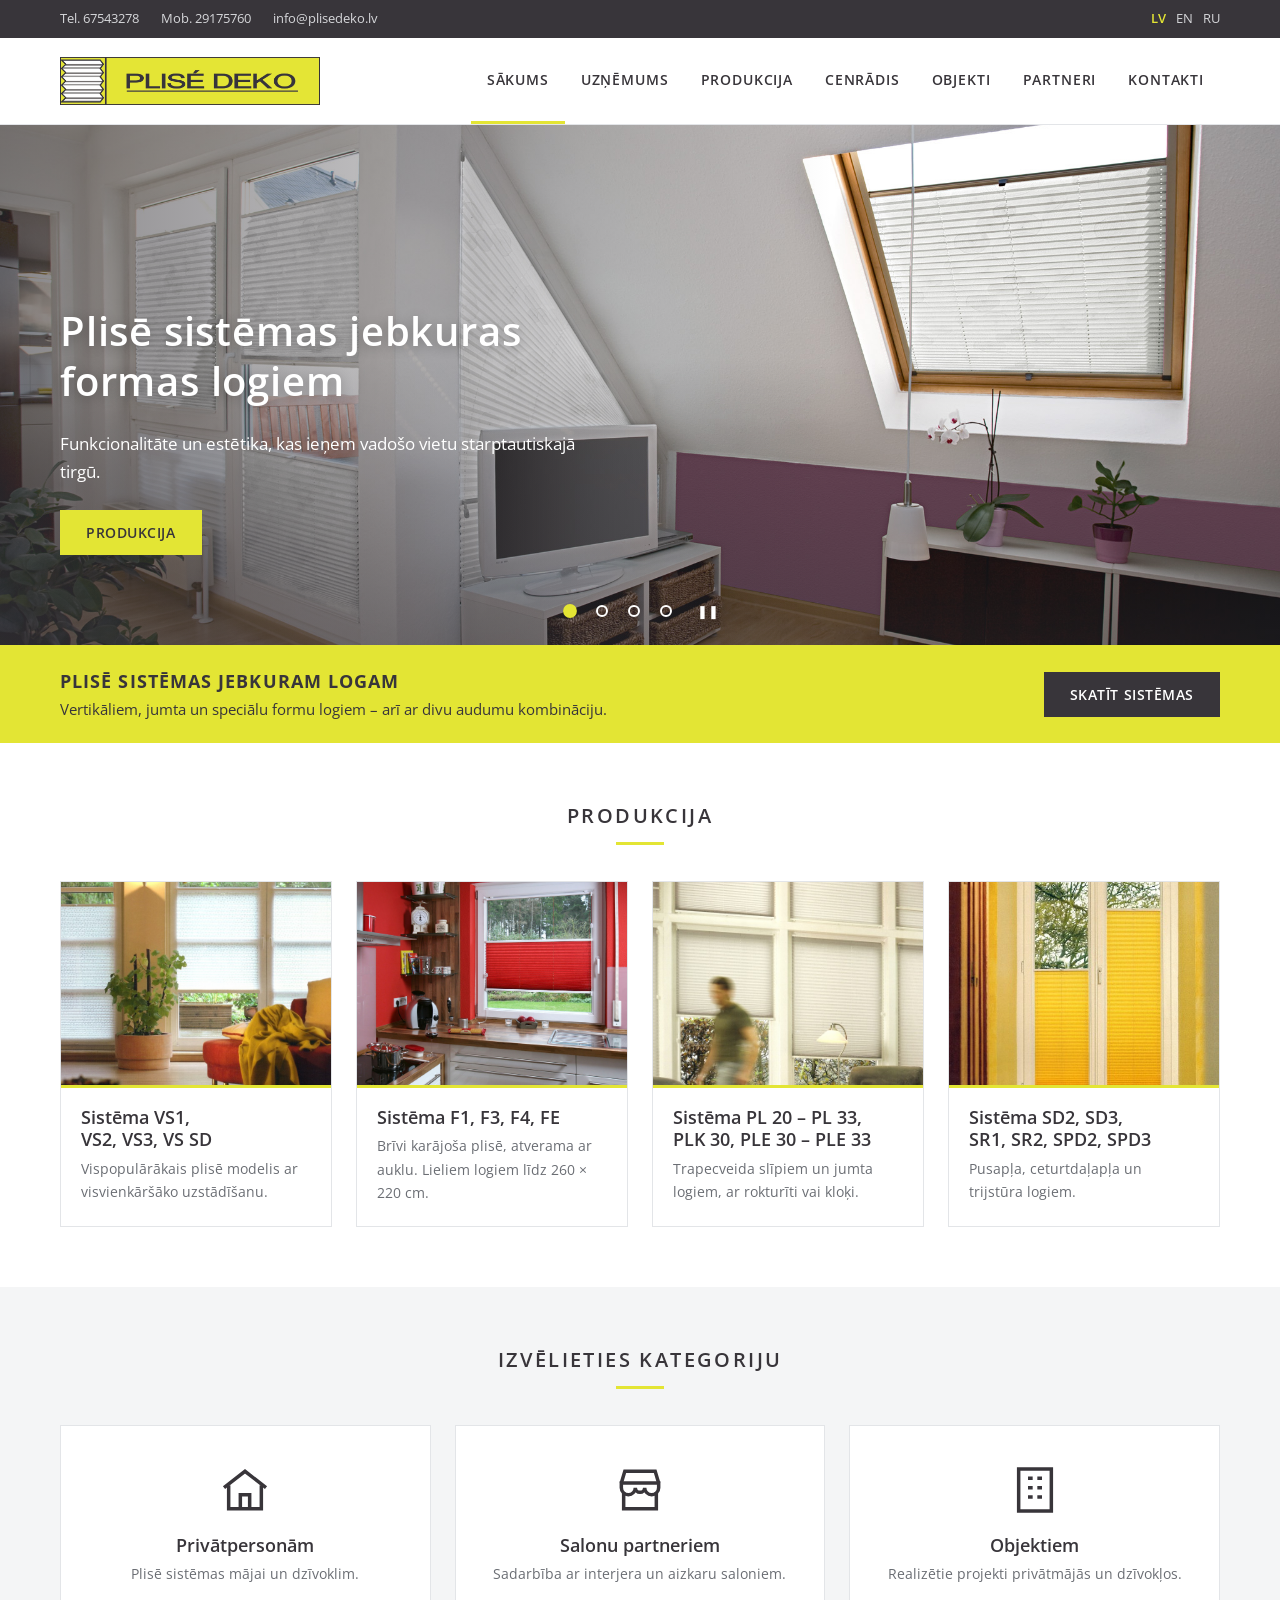
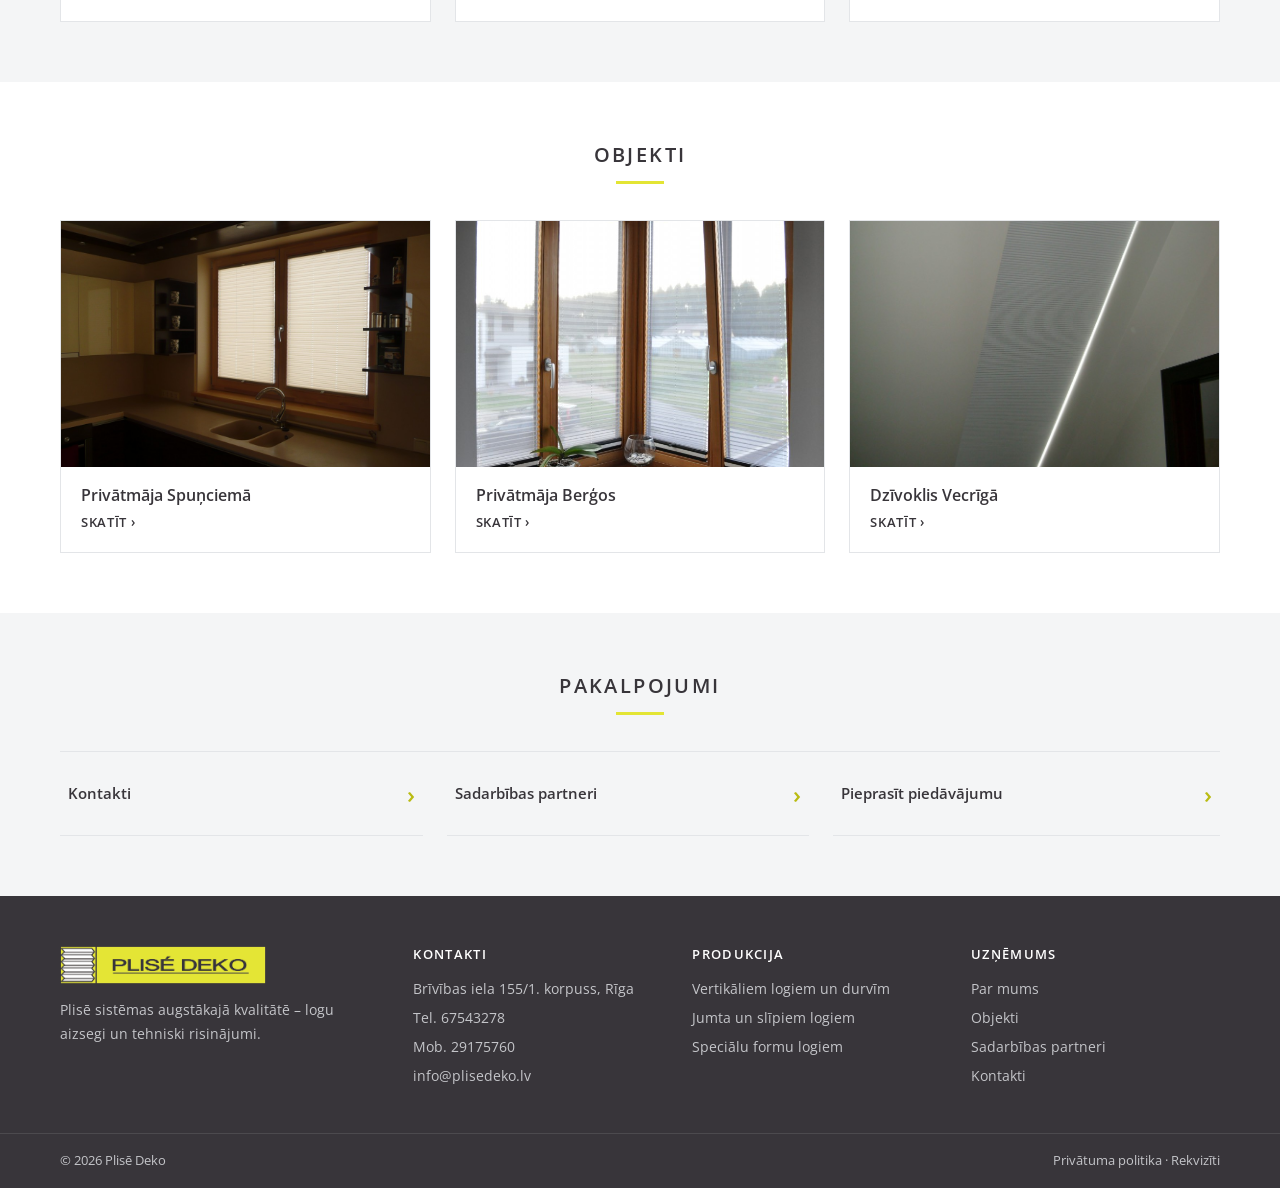
==== commit 4f0f6271: "Fix UI and animation issues from audit - Restore side gutter on inner pages (layout padding-block) -" ====
--- a/index.html
+++ b/index.html
@@ -9,6 +9,7 @@
 <link rel="stylesheet" href="assets/css/style.css">
 </head>
 <body>
+<a class="skip-link" href="#main">Pāriet uz saturu</a>
 <div class="topbar">
   <div class="container">
     <div class="topbar__contact">
@@ -16,16 +17,16 @@
       <a href="tel:+37129175760">Mob. 29175760</a>
       <a href="mailto:info@plisedeko.lv">info@plisedeko.lv</a>
     </div>
-    <div class="lang"><a href="index.html" class="is-active">LV</a><a href="#">EN</a><a href="#">RU</a></div>
+    <div class="lang"><a href="index.html" aria-current="page" class="is-active">LV</a><a href="#">EN</a><a href="#">RU</a></div>
   </div>
 </div>
 <header class="header">
   <div class="container">
-    <a class="header__logo" href="index.html"><img src="assets/img/logo.webp" alt="Plisē Deko"></a>
-    <button class="nav-toggle" aria-label="Izvēlne">☰</button>
-    <nav class="nav">
+    <a class="header__logo" href="index.html" aria-current="page"><img src="assets/img/logo.webp" alt="Plisē Deko" width="260" height="48"></a>
+    <button class="nav-toggle" type="button" aria-label="Atvērt izvēlni" aria-expanded="false" aria-controls="main-nav"><span></span></button>
+    <nav class="nav" id="main-nav" aria-label="Galvenā izvēlne">
       <ul>
-        <li class="is-active"><a href="index.html">Sākums</a></li>
+        <li class="is-active"><a href="index.html" aria-current="page">Sākums</a></li>
         <li><a href="par-mums.html">Uzņēmums</a>
           <ul class="sub">
             <li><a href="par-mums.html">Par mums</a></li>
@@ -44,7 +45,8 @@
     </nav>
   </div>
 </header>
-<section class="hero">
+<main id="main">
+<section class="hero" aria-roledescription="karuselis" aria-label="Plisē sistēmas">
   <div class="hero__slide is-active" style="background-image:url('assets/img/hero/Plissee_Design_1.jpg')">
     <div class="hero__caption"><div class="container">
       <h1 class="hero__title">Plisē sistēmas jebkuras formas logiem</h1>
@@ -129,6 +131,7 @@
     </div>
   </div>
 </section>
+</main>
 
 <footer class="footer">
   <div class="container">
@@ -137,7 +140,7 @@
       <p>Plisē sistēmas augstākajā kvalitātē – logu aizsegi un tehniski risinājumi.</p>
     </div>
     <div>
-      <h4>Kontakti</h4>
+      <h2>Kontakti</h2>
       <ul>
         <li>Brīvības iela 155/1. korpuss, Rīga</li>
         <li><a href="tel:+37167543278">Tel. 67543278</a></li>
@@ -146,11 +149,11 @@
       </ul>
     </div>
     <div>
-      <h4>Produkcija</h4>
+      <h2>Produkcija</h2>
       <ul><li><a href="produkcija.html#vertikali">Vertikāliem logiem un durvīm</a></li><li><a href="produkcija.html#jumta">Jumta un slīpiem logiem</a></li><li><a href="produkcija.html#formas">Speciālu formu logiem</a></li></ul>
     </div>
     <div>
-      <h4>Uzņēmums</h4>
+      <h2>Uzņēmums</h2>
       <ul>
         <li><a href="par-mums.html">Par mums</a></li>
         <li><a href="objekti.html">Objekti</a></li>
--- a/assets/css/style.css
+++ b/assets/css/style.css
@@ -4,7 +4,7 @@
   --accent-dark: #b9bb12;
   --ink: #38353a;
   --ink-soft: #5d5a60;
-  --muted: #8a8d93;
+  --muted: #6b6e74;
   --silver: #c9ccd1;
   --line: #e3e5e8;
   --bg: #ffffff;
@@ -15,7 +15,11 @@
 }
 
 *, *::before, *::after { box-sizing: border-box; }
-html { scroll-behavior: smooth; }
+@media (prefers-reduced-motion: no-preference) {
+  html { scroll-behavior: smooth; }
+}
+/* Anchor targets clear the sticky header */
+[id] { scroll-margin-top: 110px; }
 body {
   margin: 0;
   font-family: var(--font);
@@ -27,7 +31,14 @@
 img { max-width: 100%; display: block; }
 a { color: var(--ink); text-decoration: none; transition: color .2s; }
 a:hover { color: var(--accent-dark); }
-h1, h2, h3, h4 { color: var(--ink); font-weight: 600; line-height: 1.25; margin: 0 0 .6em; }
+h1, h2, h3, h4 { color: var(--ink); font-weight: 600; line-height: 1.25; margin: 0 0 .6em; text-wrap: balance; }
+:focus-visible { outline: 3px solid var(--ink); outline-offset: 2px; }
+.topbar :focus-visible, .footer :focus-visible, .lightbox :focus-visible, .hero :focus-visible { outline-color: var(--accent); }
+.skip-link {
+  position: absolute; left: 12px; top: -60px; z-index: 200;
+  background: var(--accent); color: var(--ink); padding: 10px 18px; font-weight: 600;
+}
+.skip-link:focus { top: 12px; }
 h1 { font-size: 30px; letter-spacing: .02em; }
 h2 { font-size: 24px; }
 h3 { font-size: 18px; }
@@ -50,9 +61,10 @@
   background: var(--accent); color: var(--ink);
   font-weight: 600; font-size: 14px; letter-spacing: .04em;
   text-transform: uppercase; border: 0; cursor: pointer;
-  transition: background .2s;
+  transition: background-color .2s ease-out, color .2s ease-out, transform .12s ease-out;
 }
 .btn:hover { background: var(--ink); color: #fff; }
+.btn:active { transform: scale(.97); }
 .btn--ghost { background: transparent; border: 2px solid var(--ink); }
 
 /* ---------- Top bar ---------- */
@@ -82,30 +94,58 @@
   background: #fff; border-top: 3px solid var(--accent);
   box-shadow: 0 10px 30px rgba(0,0,0,.08);
   list-style: none; margin: 0; padding: 12px 0;
-  opacity: 0; visibility: hidden; transform: translateY(8px); transition: .2s;
-}
+  opacity: 0; visibility: hidden; transform: translateY(8px);
+  transition: opacity .2s ease-out, transform .2s ease-out, visibility 0s linear .2s;
+}
+.nav li:hover > .sub, .nav li:focus-within > .sub { transition: opacity .2s ease-out, transform .2s ease-out, visibility 0s; }
 .nav li:hover > .sub, .nav li:focus-within > .sub { opacity: 1; visibility: visible; transform: none; }
 .nav .sub a { display: block; padding: 7px 22px; font-size: 14px; color: var(--ink-soft); }
 .nav .sub a:hover { color: var(--ink); background: var(--bg-soft); }
 .nav .sub .sub-label { padding: 10px 22px 4px; font-size: 12px; text-transform: uppercase; letter-spacing: .08em; color: var(--muted); }
-.nav-toggle { display: none; background: none; border: 0; font-size: 26px; color: var(--ink); cursor: pointer; }
+.nav-toggle {
+  display: none; width: 44px; height: 44px; background: none; border: 0; cursor: pointer;
+  position: relative; touch-action: manipulation;
+}
+/* Hamburger morphs into a cross when open */
+.nav-toggle span, .nav-toggle::before, .nav-toggle::after {
+  content: ""; position: absolute; left: 10px; width: 24px; height: 2px; background: var(--ink);
+  transition: transform .2s ease-out, opacity .15s ease-out;
+}
+.nav-toggle::before { top: 14px; }
+.nav-toggle span { top: 21px; }
+.nav-toggle::after { top: 28px; }
+.nav-toggle[aria-expanded="true"]::before { transform: translateY(7px) rotate(45deg); }
+.nav-toggle[aria-expanded="true"] span { opacity: 0; }
+.nav-toggle[aria-expanded="true"]::after { transform: translateY(-7px) rotate(-45deg); }
+.sub-toggle { display: none; }
 
 /* ---------- Hero slider ---------- */
 .hero { position: relative; height: 520px; overflow: hidden; background: var(--bg-gray); }
 .hero__slide {
   position: absolute; inset: 0; background-size: cover; background-position: center;
-  opacity: 0; transition: opacity 1s ease;
-}
-.hero__slide.is-active { opacity: 1; z-index: 1; }
-.hero__slide::after { content: ""; position: absolute; inset: 0; background: linear-gradient(90deg, rgba(56,53,58,.55), rgba(56,53,58,0) 60%); }
+  opacity: 0; visibility: hidden;
+  /* hidden slides leave the tab order once faded out */
+  transition: opacity .8s ease, visibility 0s linear .8s;
+}
+.hero__slide.is-active { opacity: 1; visibility: visible; z-index: 1; transition: opacity .8s ease, visibility 0s; }
+.hero__slide::after {
+  content: ""; position: absolute; inset: 0;
+  background:
+    linear-gradient(90deg, rgba(56,53,58,.6), rgba(56,53,58,0) 65%),
+    linear-gradient(0deg, rgba(56,53,58,.45), rgba(56,53,58,0) 55%);
+}
 .hero__caption {
   position: absolute; z-index: 2; left: 0; right: 0; bottom: 90px;
 }
 .hero__title { color: #fff; font-size: 40px; max-width: 620px; text-shadow: 0 2px 12px rgba(0,0,0,.25); }
 .hero__caption p { color: #fff; font-size: 17px; max-width: 520px; margin: 0 0 24px; }
-.hero__dots { position: absolute; z-index: 3; bottom: 28px; left: 50%; transform: translateX(-50%); display: flex; gap: 10px; }
-.hero__dots button { width: 12px; height: 12px; border-radius: 50%; border: 2px solid #fff; background: transparent; cursor: pointer; padding: 0; }
-.hero__dots button.is-active { background: var(--accent); border-color: var(--accent); }
+.hero__dots { position: absolute; z-index: 3; bottom: 20px; left: 50%; transform: translateX(-50%); display: flex; align-items: center; gap: 4px; }
+/* 28px hit area, 12px visible dot */
+.hero__dots button { width: 28px; height: 28px; border: 0; background: none; cursor: pointer; padding: 0; display: grid; place-items: center; }
+.hero__dots button::before { content: ""; width: 12px; height: 12px; border-radius: 50%; border: 2px solid #fff; transition: background-color .2s ease-out, transform .2s ease-out; }
+.hero__dots button.is-active::before { background: var(--accent); border-color: var(--accent); transform: scale(1.15); }
+.hero__dots .hero__pause { width: 32px; margin-left: 8px; color: #fff; font-size: 13px; }
+.hero__dots .hero__pause::before { display: none; }
 
 /* ---------- Promo banner ---------- */
 .promo { background: var(--accent); }
@@ -119,7 +159,7 @@
 .teasers { display: grid; grid-template-columns: repeat(4, 1fr); gap: 24px; }
 .teaser { position: relative; display: block; overflow: hidden; background: #fff; border: 1px solid var(--line); }
 .teaser__img { aspect-ratio: 4 / 3; overflow: hidden; }
-.teaser__img img { width: 100%; height: 100%; object-fit: cover; transition: transform .5s; }
+.teaser__img img { width: 100%; height: 100%; object-fit: cover; transition: transform .3s ease-out; }
 .teaser:hover .teaser__img img { transform: scale(1.06); }
 .teaser__body { padding: 18px 20px 22px; border-top: 3px solid var(--accent); }
 .teaser__body h3 { margin-bottom: 6px; }
@@ -129,9 +169,11 @@
 .audience { display: grid; grid-template-columns: repeat(3, 1fr); gap: 24px; }
 .audience a {
   display: flex; flex-direction: column; align-items: center; text-align: center;
-  padding: 36px 24px; background: #fff; border: 1px solid var(--line); transition: .2s;
-}
-.audience a:hover { border-color: var(--accent); box-shadow: 0 8px 24px rgba(0,0,0,.06); color: var(--ink); }
+  padding: 36px 24px; background: #fff; border: 1px solid var(--line);
+  transition: border-color .2s ease-out, box-shadow .2s ease-out, transform .2s ease-out;
+}
+.audience a:hover { border-color: var(--accent); box-shadow: 0 8px 24px rgba(0,0,0,.06); color: var(--ink); transform: translateY(-2px); }
+.audience svg { transition: stroke .2s ease-out; }
 .audience svg { width: 56px; height: 56px; margin-bottom: 16px; stroke: var(--ink); }
 .audience a:hover svg { stroke: var(--accent-dark); }
 .audience h3 { margin-bottom: 6px; }
@@ -161,12 +203,14 @@
 .breadcrumb span.sep { margin: 0 6px; }
 
 /* ---------- Content + right sidebar (Blöcker-style subnav) ---------- */
-.layout { display: grid; grid-template-columns: 1fr 300px; gap: 50px; padding: 50px 0 70px; }
+/* padding-block only: keeps the container's side gutter */
+.layout { display: grid; grid-template-columns: minmax(0, 1fr) 300px; gap: 50px; padding-block: 50px 70px; }
+.content h2.sub-title { font-size: 18px; margin-top: 8px; }
 .layout--full { grid-template-columns: 1fr; }
 .content h1 { text-transform: uppercase; letter-spacing: .08em; font-size: 26px; }
 .content .lead { font-size: 17px; color: var(--ink-soft); margin-bottom: 28px; }
 .sidebar { border-left: 1px solid var(--line); padding-left: 32px; align-self: start; position: sticky; top: 110px; }
-.sidebar h4 { text-transform: uppercase; letter-spacing: .1em; font-size: 15px; margin-bottom: 16px; }
+.sidebar h2 { text-transform: uppercase; letter-spacing: .1em; font-size: 15px; margin-bottom: 16px; }
 .sidebar ul { list-style: none; margin: 0; padding: 0; }
 .sidebar > ul > li { margin-bottom: 12px; }
 .sidebar a { color: var(--ink-soft); font-size: 14px; }
@@ -188,8 +232,12 @@
 .features li::before { content: ""; position: absolute; left: 0; top: 8px; width: 12px; height: 12px; background: var(--accent); }
 .gallery { display: grid; grid-template-columns: repeat(4, 1fr); gap: 12px; margin-bottom: 36px; }
 .gallery a { display: block; aspect-ratio: 1; overflow: hidden; background: var(--bg-gray); }
-.gallery img { width: 100%; height: 100%; object-fit: cover; transition: transform .4s; }
-.gallery a:hover img { transform: scale(1.06); }
+.gallery img { width: 100%; height: 100%; object-fit: cover; transition: transform .3s ease-out; }
+.gallery a:hover img { transform: scale(1.05); }
+/* Technical drawings are shown whole, never cropped */
+.gallery a.is-drawing { background: #fff; border: 1px solid var(--line); }
+.gallery a.is-drawing img { object-fit: contain; padding: 6px; }
+.gallery a.is-drawing:hover img { transform: none; }
 .product-list { display: grid; gap: 28px; }
 .product-row { display: grid; grid-template-columns: 220px 1fr; gap: 24px; padding-bottom: 28px; border-bottom: 1px solid var(--line); }
 .product-row img { aspect-ratio: 1; object-fit: cover; width: 100%; background: var(--bg-gray); }
@@ -202,12 +250,15 @@
 /* ---------- Partners / contacts ---------- */
 .partners { display: grid; grid-template-columns: repeat(2, 1fr); gap: 20px; }
 .partner { padding: 20px 22px; border: 1px solid var(--line); border-top: 3px solid var(--silver); }
-.partner h3 { font-size: 16px; margin-bottom: 4px; }
+.partner h2 { font-size: 16px; margin-bottom: 4px; }
 .partner .type { font-size: 12px; text-transform: uppercase; letter-spacing: .08em; color: var(--muted); }
 .partner ul { margin: 8px 0 0; padding-left: 18px; font-size: 14px; }
 .partner__logo { height: 56px; display: flex; align-items: center; margin-bottom: 12px; }
 .partner__logo img { max-height: 50px; max-width: 150px; width: auto; object-fit: contain; }
-.partner__logo span { font-weight: 700; color: var(--silver); font-size: 20px; letter-spacing: .05em; }
+.partner__logo span {
+  font-weight: 700; color: var(--ink-soft); font-size: 15px; letter-spacing: .06em; text-transform: uppercase;
+  padding: 8px 14px; border: 2px solid var(--silver);
+}
 
 /* ---------- Price list / calculator ---------- */
 .calc { display: grid; grid-template-columns: 1.2fr 1fr; gap: 30px; margin-bottom: 20px; }
@@ -239,11 +290,12 @@
 .form .btn { margin-top: 16px; }
 .values { display: grid; grid-template-columns: repeat(3, 1fr); gap: 24px; margin-top: 30px; }
 .values div { padding: 24px; background: var(--bg-soft); border-top: 3px solid var(--accent); }
+.values h2 { font-size: 18px; }
 
 /* ---------- Footer ---------- */
 .footer { background: var(--ink); color: #c4c5c9; font-size: 14px; }
 .footer .container { display: grid; grid-template-columns: 1.3fr 1fr 1fr 1fr; gap: 30px; padding-top: 50px; padding-bottom: 40px; }
-.footer h4 { color: #fff; text-transform: uppercase; letter-spacing: .1em; font-size: 13px; margin-bottom: 14px; }
+.footer h2 { color: #fff; text-transform: uppercase; letter-spacing: .1em; font-size: 13px; margin-bottom: 14px; }
 .footer a { color: #c4c5c9; }
 .footer a:hover { color: var(--accent); }
 .footer ul { list-style: none; margin: 0; padding: 0; }
@@ -251,14 +303,23 @@
 .footer__logo { height: 38px; width: auto; margin-bottom: 14px; }
 .footer__bottom { border-top: 1px solid rgba(255,255,255,.1); }
 .footer__bottom .container { display: flex; justify-content: space-between; padding-top: 16px; padding-bottom: 16px; grid-template-columns: none; font-size: 13px; }
-.to-top { position: fixed; right: 20px; bottom: 20px; width: 44px; height: 44px; background: var(--accent); color: var(--ink); display: grid; place-items: center; font-size: 20px; opacity: 0; visibility: hidden; transition: .2s; z-index: 40; }
-.to-top.is-visible { opacity: 1; visibility: visible; }
+.to-top { position: fixed; right: 20px; bottom: 20px; width: 44px; height: 44px; background: var(--accent); color: var(--ink); display: grid; place-items: center; font-size: 20px;
+  opacity: 0; visibility: hidden; transform: translateY(8px); z-index: 40;
+  transition: opacity .2s ease-out, transform .2s ease-out, visibility 0s linear .2s;
+}
+.to-top.is-visible { opacity: 1; visibility: visible; transform: none; transition: opacity .2s ease-out, transform .2s ease-out, visibility 0s; }
 
 /* ---------- Lightbox ---------- */
-.lightbox { position: fixed; inset: 0; background: rgba(30,28,32,.92); display: none; align-items: center; justify-content: center; z-index: 100; }
-.lightbox.is-open { display: flex; }
-.lightbox img { max-width: 90vw; max-height: 86vh; }
-.lightbox button { position: absolute; background: none; border: 0; color: #fff; font-size: 40px; cursor: pointer; padding: 10px 18px; }
+.lightbox {
+  position: fixed; inset: 0; background: rgba(30,28,32,.92); display: flex; align-items: center; justify-content: center; z-index: 100;
+  opacity: 0; visibility: hidden; overscroll-behavior: contain;
+  transition: opacity .2s ease-out, visibility 0s linear .2s;
+}
+.lightbox.is-open { opacity: 1; visibility: visible; transition: opacity .2s ease-out, visibility 0s; }
+.lightbox img { max-width: 90vw; max-height: 86vh; transform: scale(.96); transition: transform .25s ease-out; }
+.lightbox.is-open img { transform: none; }
+body.is-locked { overflow: hidden; }
+.lightbox button { position: absolute; background: none; border: 0; color: #fff; font-size: 40px; cursor: pointer; padding: 10px 18px; touch-action: manipulation; }
 .lightbox .lb-close { top: 10px; right: 10px; }
 .lightbox .lb-prev { left: 10px; top: 50%; transform: translateY(-50%); }
 .lightbox .lb-next { right: 10px; top: 50%; transform: translateY(-50%); }
@@ -272,11 +333,31 @@
 }
 @media (max-width: 860px) {
   .nav-toggle { display: block; }
-  .nav { position: absolute; top: 100%; left: 0; right: 0; background: #fff; border-bottom: 1px solid var(--line); display: none; }
-  .nav.is-open { display: block; }
+  .nav {
+    position: absolute; top: 100%; left: 0; right: 0; display: block;
+    background: #fff; border-bottom: 1px solid var(--line); box-shadow: 0 12px 24px rgba(0,0,0,.08);
+    max-height: calc(100dvh - 86px); overflow-y: auto; overscroll-behavior: contain;
+    opacity: 0; visibility: hidden; transform: translateY(-8px);
+    transition: opacity .2s ease-out, transform .2s ease-out, visibility 0s linear .2s;
+  }
+  .nav.is-open { opacity: 1; visibility: visible; transform: none; transition: opacity .2s ease-out, transform .2s ease-out, visibility 0s; }
   .nav > ul { flex-direction: column; }
-  .nav > ul > li > a { padding: 14px 20px; border-bottom: 1px solid var(--line); }
-  .nav .sub { position: static; opacity: 1; visibility: visible; transform: none; box-shadow: none; border-top: 0; padding: 0 0 8px 12px; min-width: 0; }
+  .nav > ul > li { display: flex; flex-wrap: wrap; border-bottom: 1px solid var(--line); }
+  .nav > ul > li > a { flex: 1; padding: 14px 20px; border-bottom: 0; }
+  .nav > ul > li.is-active > a { box-shadow: inset 4px 0 0 var(--accent); }
+  .sub-toggle {
+    display: block; width: 52px; background: none; border: 0; border-left: 1px solid var(--line);
+    cursor: pointer; color: var(--ink); font-size: 18px; touch-action: manipulation;
+  }
+  .sub-toggle span { display: inline-block; transition: transform .2s ease-out; }
+  .sub-toggle[aria-expanded="true"] span { transform: rotate(180deg); }
+  .nav .sub {
+    position: static; flex-basis: 100%; display: none; min-width: 0;
+    opacity: 1; visibility: visible; transform: none; box-shadow: none; border-top: 0; padding: 0 0 10px 12px;
+  }
+  .nav li.is-open > .sub { display: block; }
+  .hero__slide::after { background: linear-gradient(0deg, rgba(56,53,58,.8), rgba(56,53,58,.25) 75%); }
+  .hero__caption { bottom: 64px; }
   .hero { height: 400px; }
   .hero__title { font-size: 28px; }
   .audience, .cards, .services, .values, .partners, .contact-grid, .calc { grid-template-columns: 1fr; }
@@ -292,3 +373,14 @@
   .teasers { grid-template-columns: 1fr; }
   .footer .container { grid-template-columns: 1fr; }
 }
+
+/* ---------- Reduced motion: no autoplay, no movement ---------- */
+@media (prefers-reduced-motion: reduce) {
+  *, *::before, *::after {
+    animation-duration: .01ms !important;
+    animation-iteration-count: 1 !important;
+    transition-duration: .01ms !important;
+    transition-delay: 0s !important;
+  }
+  .teaser:hover .teaser__img img, .gallery a:hover img, .audience a:hover, .btn:active { transform: none; }
+}
